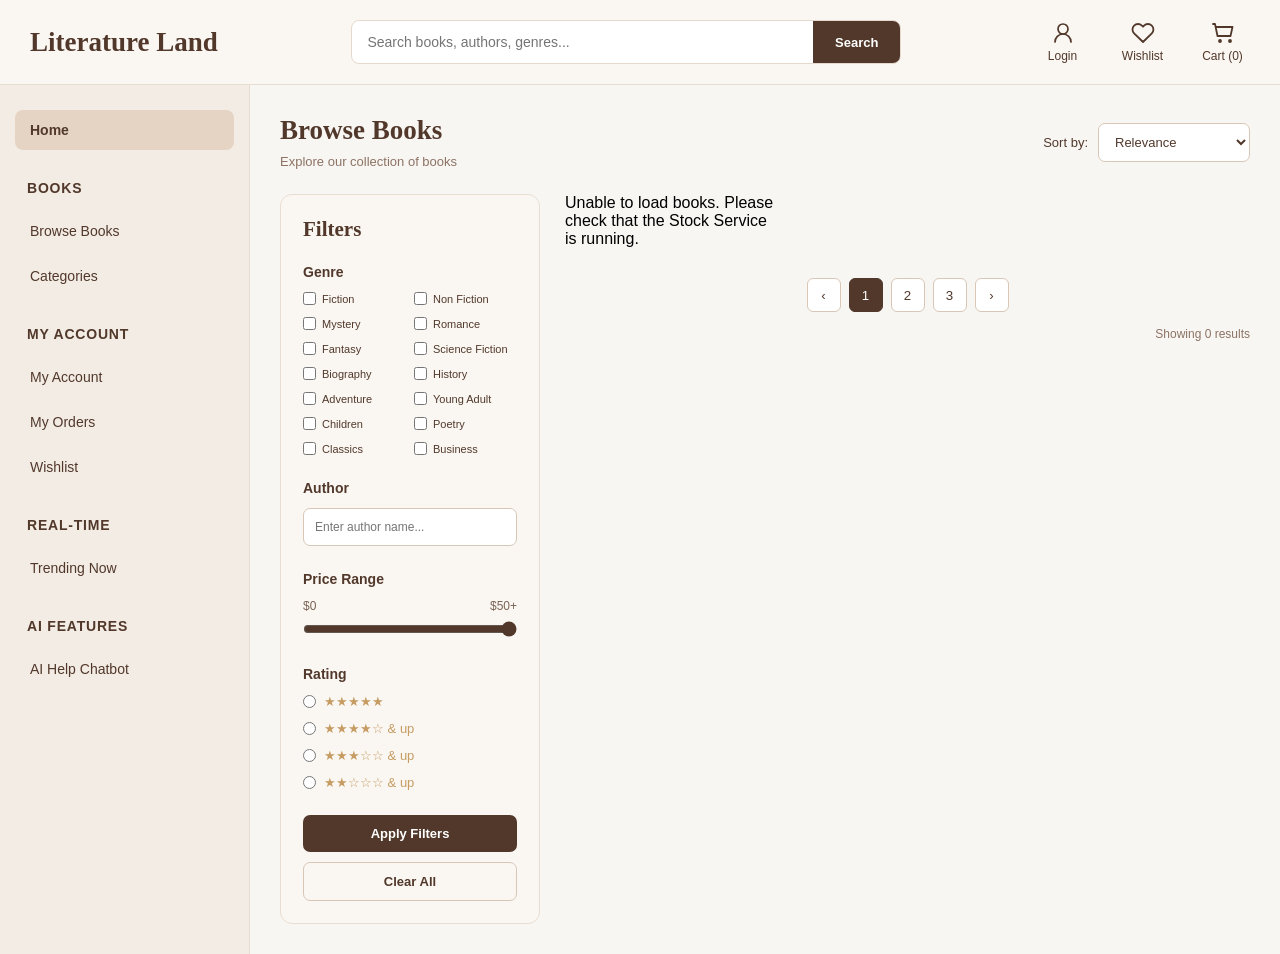
==== frontend/browse/browse.html @ 7e0a7d41 "connected browse books to backend connected the browse books page to the stock service api to displa" ====
<!DOCTYPE html>
<html lang="en">

<head>
    <meta charset="UTF-8">
    <meta name="viewport" content="width=device-width, initial-scale=1.0">

    <title>Browse Books | Literature Land</title>

    <!-- CSS -->
    <link rel="stylesheet" href="browse.css">
</head>

<body>

    <!-- HEADER -->
    <div id="header-container"></div>

    <!-- PAGE CONTAINER -->
    <div class="page-container">

        <!-- SIDEBAR -->
        <aside class="sidebar" id="sidebar-container"></aside>

        <!-- MAIN CONTENT -->
        <main class="main-content">

            <!-- SEARCH RESULTS HEADER -->
            <div class="results-header">

                <div>
                    <h1>Browse Books</h1>
                    <p id="resultsCount">Explore our collection of books</p>
                </div>

                <!-- SORT BOOKS -->
                <div class="sort-container">
                    <label for="sortBooks">Sort by:</label>

                    <select id="sortBooks">
                        <option value="relevance">Relevance</option>
                        <option value="price-low">Price: Low to High</option>
                        <option value="price-high">Price: High to Low</option>
                        <option value="rating">Highest Rated</option>
                        <option value="newest">Newest</option>
                    </select>
                </div>

            </div>

            <!-- BROWSE CONTENT -->
            <div class="browse-content">

                <!-- FILTER PANEL -->
                <aside class="filter-panel">

                    <h2>Filters</h2>

                    <!-- GENRE FILTER -->
                    <div class="filter-group">

                        <h3>Genre</h3>

                        <div class="genre-options">

                            <label><input type="checkbox" value="Fiction"> Fiction</label>
                            <label><input type="checkbox" value="Non Fiction"> Non Fiction</label>
                            <label><input type="checkbox" value="Mystery"> Mystery</label>
                            <label><input type="checkbox" value="Romance"> Romance</label>
                            <label><input type="checkbox" value="Fantasy"> Fantasy</label>
                            <label><input type="checkbox" value="Science Fiction"> Science Fiction</label>
                            <label><input type="checkbox" value="Biography"> Biography</label>
                            <label><input type="checkbox" value="History"> History</label>
                            <label><input type="checkbox" value="Adventure"> Adventure</label>
                            <label><input type="checkbox" value="Young Adult"> Young Adult</label>
                            <label><input type="checkbox" value="Children"> Children</label>
                            <label><input type="checkbox" value="Poetry"> Poetry</label>
                            <label><input type="checkbox" value="Classics"> Classics</label>
                            <label><input type="checkbox" value="Business"> Business</label>

                        </div>

                    </div>

                    <!-- AUTHOR FILTER -->
                    <div class="filter-group">

                        <h3>Author</h3>

                        <input
                            type="text"
                            id="authorFilter"
                            placeholder="Enter author name..."
                        >

                    </div>

                    <!-- PRICE FILTER -->
                    <div class="filter-group">

                        <h3>Price Range</h3>

                        <div class="price-labels">
                            <span>$0</span>
                            <span id="priceValue">$50+</span>
                        </div>

                        <input
                            type="range"
                            id="priceFilter"
                            min="0"
                            max="100"
                            value="100"
                        >

                    </div>

                    <!-- RATING FILTER -->
                    <div class="filter-group">

                        <h3>Rating</h3>

                        <div class="rating-options">

                            <label>
                                <input type="radio" name="rating" value="5">
                                ★★★★★
                            </label>

                            <label>
                                <input type="radio" name="rating" value="4">
                                ★★★★☆ & up
                            </label>

                            <label>
                                <input type="radio" name="rating" value="3">
                                ★★★☆☆ & up
                            </label>

                            <label>
                                <input type="radio" name="rating" value="2">
                                ★★☆☆☆ & up
                            </label>

                        </div>

                    </div>

                    <!-- FILTER BUTTONS -->
                    <div class="filter-buttons">

                        <button id="applyFilters" type="button">
                            Apply Filters
                        </button>

                        <button id="clearFilters" type="button">
                            Clear All
                        </button>

                    </div>

                </aside>

                <!-- BOOK RESULTS -->
                <section class="books-section">

                    <!-- BOOK GRID -->
                    <div class="books-grid" id="booksGrid">

                        <!-- BOOKS WILL BE DISPLAYED HERE -->

                    </div>

                    <!-- PAGINATION -->
                    <div class="pagination">

                        <button id="previousPage" type="button">
                            &lsaquo;
                        </button>

                        <button class="page-number active" type="button">
                            1
                        </button>

                        <button class="page-number" type="button">
                            2
                        </button>

                        <button class="page-number" type="button">
                            3
                        </button>

                        <button id="nextPage" type="button">
                            &rsaquo;
                        </button>

                    </div>

                    <!-- RESULTS INFORMATION -->
                    <p class="results-info" id="resultsInfo">
                        Showing 0 results
                    </p>

                </section>

            </div>

        </main>

    </div>

    <!-- JAVASCRIPT -->
    <script src="browse.js"></script>

</body>

</html>
---- frontend/browse/browse.css ----
/* RESET */

* {
    margin: 0;
    padding: 0;
    box-sizing: border-box;
}

/* BODY */

body {
    font-family: Arial, sans-serif;
    min-width: 900px;
    background-color: #F8F6F3;
}

/* HEADER */

.header {
    height: 85px;
    background-color: #FAF7F2;
    border-bottom: 1px solid #E8DDD1;
    padding: 0 30px;
    display: flex;
    align-items: center;
    justify-content: space-between;
    gap: 20px;
}

/* HEADER LOGO */

.header-logo {
    flex-shrink: 0;
}

.header-logo a {
    font-family: Georgia, 'Times New Roman', serif;
    font-size: 27px;
    font-weight: bold;
    color: #51382B;
    text-decoration: none;
    white-space: nowrap;
}

/* SEARCH BAR */

.header-search {
    display: flex;
    align-items: center;
    flex: 1;
    width: 100%;
    max-width: 550px;
    min-width: 0;
    height: 44px;
    border: 1px solid #E5D9CD;
    border-radius: 8px;
    background-color: #FFFFFF;
    overflow: hidden;
}

.header-search input {
    flex: 1;
    min-width: 0;
    height: 100%;
    padding: 0 15px;
    border: none;
    outline: none;
    background: transparent;
    font-size: 14px;
}

.header-search button {
    height: 100%;
    padding: 0 22px;
    border: none;
    background-color: #51382B;
    color: white;
    font-size: 13px;
    font-weight: 600;
    cursor: pointer;
}

.header-search button:hover {
    background-color: #6B4C3B;
}

/* HEADER ACTIONS */

.header-actions {
    display: flex;
    align-items: center;
    justify-content: flex-end;
    gap: 25px;
    flex-shrink: 0;
}

/* HEADER ACTION LINKS */

.header-action {
    display: flex;
    flex-direction: column;
    align-items: center;
    justify-content: center;
    gap: 4px;
    min-width: 55px;
    color: #51382B;
    text-decoration: none;
    font-size: 12px;
    font-weight: 500;
    white-space: nowrap;
}

.header-action:hover {
    color: #C69C63;
}

/* HEADER ICONS */

.header-action img {
    width: 24px;
    height: 24px;
    display: block;
}

/* CART COUNT */

#cart-count {
    font-size: inherit;
}

/* PAGE CONTAINER */

.page-container {
    display: flex;
    min-height: calc(100vh - 85px);
}

/* SIDEBAR */

.sidebar {
    width: 250px;
    flex-shrink: 0;
    background-color: #F3ECE4;
    padding: 25px 15px;
    border-right: 1px solid #E8DDD1;
}

/* SIDEBAR NAVIGATION */

.sidebar-nav {
    display: flex;
    flex-direction: column;
    gap: 5px;
}

/* SIDEBAR HEADINGS */

.sidebar-heading {
    font-size: 14px;
    font-weight: 700;
    color: #51382B;
    letter-spacing: 0.8px;
    margin: 25px 12px 10px;
}

/* SIDEBAR LINKS */

.sidebar-link {
    display: block;
    padding: 12px 15px;
    border-radius: 8px;
    color: #51382B;
    text-decoration: none;
    font-size: 14px;
}

.sidebar-link:hover {
    background-color: #E9DCD0;
}

/* ACTIVE PAGE */

.sidebar-link.active {
    background-color: #E5D4C4;
    font-weight: bold;
}

/* MAIN CONTENT */

.main-content {
    flex: 1;
    min-width: 0;
    padding: 30px;
    background-color: #F8F6F3;
}

/* RESULTS HEADER */

.results-header {
    display: flex;
    justify-content: space-between;
    align-items: center;
    gap: 20px;
    margin-bottom: 25px;
}

.results-header h1 {
    font-family: Georgia, 'Times New Roman', serif;
    font-size: 27px;
    color: #51382B;
    margin-bottom: 8px;
}

.results-header p {
    font-size: 13px;
    color: #8C7364;
}

/* SORT CONTAINER */

.sort-container {
    display: flex;
    align-items: center;
    gap: 10px;
    flex-shrink: 0;
}

.sort-container label {
    font-size: 13px;
    color: #51382B;
}

.sort-container select {
    padding: 10px 12px;
    border: 1px solid #D8C7B7;
    border-radius: 7px;
    background-color: #FFFFFF;
    color: #51382B;
    font-size: 13px;
    cursor: pointer;
}

/* BROWSE CONTENT */

.browse-content {
    display: grid;
    grid-template-columns: 260px minmax(0, 1fr);
    gap: 25px;
    align-items: start;
}

/* FILTER PANEL */

.filter-panel {
    background-color: #FAF7F2;
    border: 1px solid #E8DDD1;
    border-radius: 12px;
    padding: 22px;
}

.filter-panel h2 {
    font-family: Georgia, 'Times New Roman', serif;
    font-size: 21px;
    color: #51382B;
    margin-bottom: 22px;
}

/* FILTER GROUP */

.filter-group {
    margin-bottom: 25px;
}

.filter-group h3 {
    font-size: 14px;
    color: #51382B;
    margin-bottom: 12px;
}

/* GENRE OPTIONS */

.genre-options {
    display: grid;
    grid-template-columns: repeat(2, minmax(0, 1fr));
    gap: 12px 8px;
}

.genre-options label {
    display: flex;
    align-items: center;
    gap: 6px;
    font-size: 11px;
    color: #51382B;
    cursor: pointer;
}

.genre-options input {
    accent-color: #51382B;
    flex-shrink: 0;
}

/* AUTHOR FILTER */

#authorFilter {
    width: 100%;
    padding: 11px;
    border: 1px solid #D8C7B7;
    border-radius: 7px;
    background-color: #FFFFFF;
    font-size: 12px;
    outline: none;
}

#authorFilter:focus {
    border-color: #51382B;
}

/* PRICE FILTER */

.price-labels {
    display: flex;
    justify-content: space-between;
    margin-bottom: 8px;
    font-size: 12px;
    color: #7A6254;
}

#priceFilter {
    width: 100%;
    accent-color: #51382B;
    cursor: pointer;
}

/* RATING OPTIONS */

.rating-options {
    display: flex;
    flex-direction: column;
    gap: 12px;
}

.rating-options label {
    display: flex;
    align-items: center;
    gap: 8px;
    font-size: 13px;
    color: #C69C63;
    cursor: pointer;
}

.rating-options input {
    accent-color: #51382B;
}

/* FILTER BUTTONS */

.filter-buttons {
    display: flex;
    flex-direction: column;
    gap: 10px;
}

.filter-buttons button {
    width: 100%;
    padding: 11px;
    border-radius: 7px;
    font-size: 13px;
    font-weight: bold;
    cursor: pointer;
}

/* APPLY FILTERS */

#applyFilters {
    background-color: #51382B;
    color: #FFFFFF;
    border: none;
}

#applyFilters:hover {
    background-color: #6B4C3B;
}

/* CLEAR FILTERS */

#clearFilters {
    background-color: transparent;
    color: #51382B;
    border: 1px solid #D8C7B7;
}

#clearFilters:hover {
    background-color: #E9DCD0;
}

/* BOOK RESULTS */

.books-section {
    min-width: 0;
}

/* BOOK GRID */

.books-grid {
    display: grid;
    grid-template-columns: repeat(3, minmax(0, 1fr));
    gap: 22px;
}

/* BOOK CARD */

.browse-book-card {
    position: relative;
    min-width: 0;
    background-color: #FAF7F2;
    border: 1px solid #E8DDD1;
    border-radius: 12px;
    padding: 15px;
    text-align: center;
}

/* BOOK COVER */

.browse-book-cover {
    height: 180px;
    background-color: #E9DCD0;
    border: 1px solid #D8C7B7;
    border-radius: 8px;
    display: flex;
    align-items: center;
    justify-content: center;
    color: #8C7364;
    font-size: 12px;
    margin-bottom: 12px;
}

/* BOOK TITLE */

.browse-book-card h3 {
    font-size: 14px;
    color: #51382B;
    margin-bottom: 5px;
}

/* BOOK AUTHOR */

.browse-book-author {
    font-size: 12px;
    color: #8C7364;
    margin-bottom: 8px;
}

/* BOOK RATING */

.browse-book-rating {
    font-size: 16px;
    color: #C69C63;
    margin-bottom: 8px;
}

.browse-book-rating span {
    font-size: 11px;
    color: #8C7364;
}

/* BOOK PRICE */

.browse-book-price {
    font-size: 14px;
    font-weight: bold;
    color: #51382B;
}

/* WISHLIST BUTTON */

.wishlist-button {
    position: absolute;
    top: 12px;
    right: 12px;
    border: none;
    background-color: #FFFFFF;
    border-radius: 50%;
    width: 30px;
    height: 30px;
    display: flex;
    align-items: center;
    justify-content: center;
    cursor: pointer;
}

.wishlist-button img {
    width: 18px;
    height: 18px;
}

/* PAGINATION */

.pagination {
    display: flex;
    justify-content: center;
    align-items: center;
    gap: 8px;
    margin-top: 30px;
}

.pagination button {
    width: 34px;
    height: 34px;
    border: 1px solid #D8C7B7;
    border-radius: 6px;
    background-color: #FFFFFF;
    color: #51382B;
    cursor: pointer;
}

.pagination button:hover {
    background-color: #E9DCD0;
}

.pagination .active {
    background-color: #51382B;
    color: #FFFFFF;
    border-color: #51382B;
}

/* RESULTS INFORMATION */

.results-info {
    text-align: right;
    margin-top: 15px;
    font-size: 12px;
    color: #8C7364;
}

/* SMALLER SCREENS */

@media (max-width: 1200px) {
    .browse-content {
        grid-template-columns: 220px minmax(0, 1fr);
        gap: 18px;
    }

    .books-grid {
        grid-template-columns: repeat(2, minmax(0, 1fr));
    }

    .main-content {
        padding: 20px;
    }
}
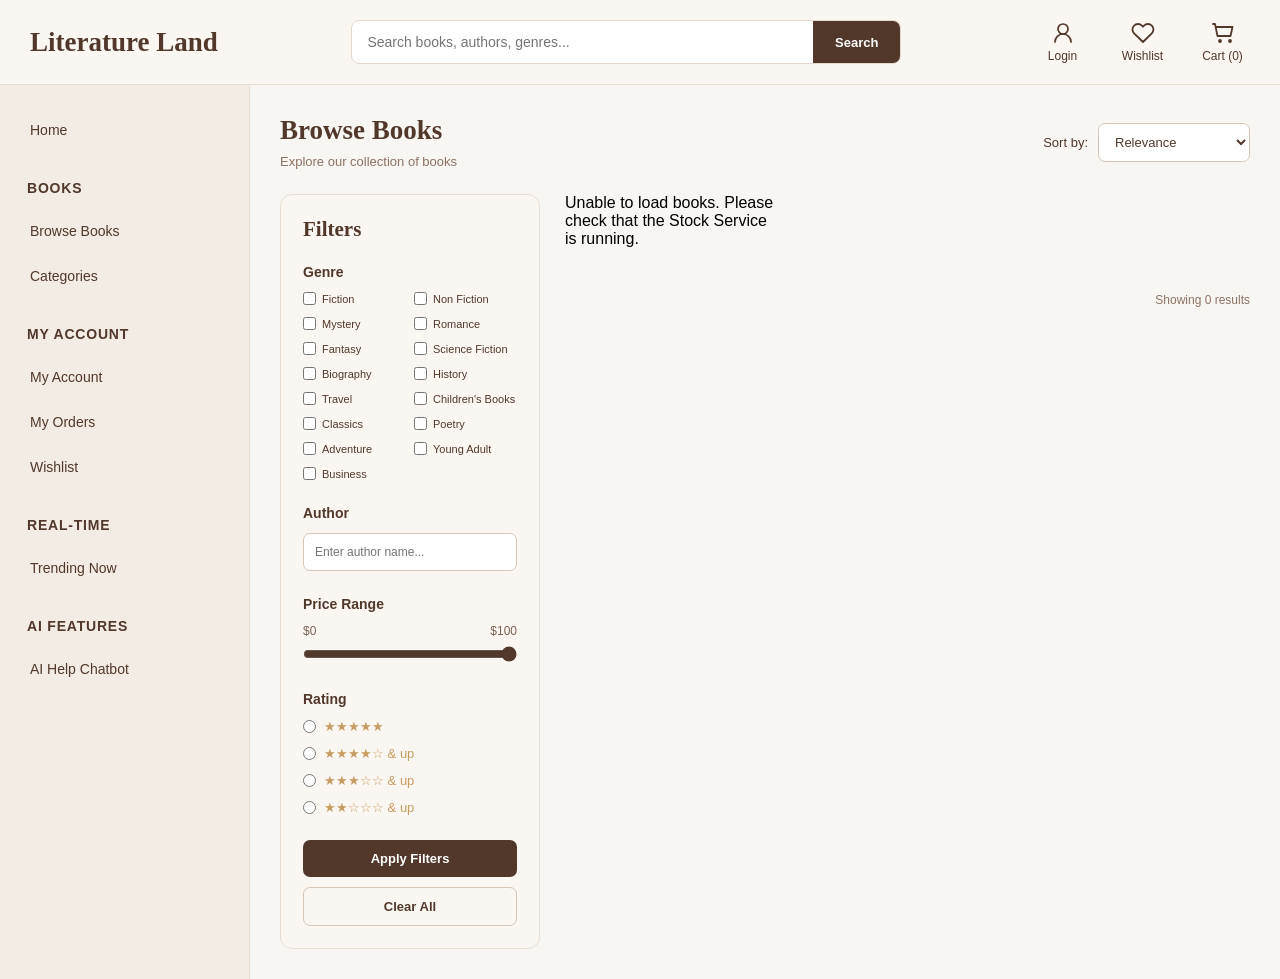
==== commit a04b80e8: "added frontend pages created and styled frontend pages, including the ai chatbot. backend connection" ====
--- a/frontend/browse/browse.html
+++ b/frontend/browse/browse.html
@@ -35,6 +35,7 @@
 
                 <!-- SORT BOOKS -->
                 <div class="sort-container">
+
                     <label for="sortBooks">Sort by:</label>
 
                     <select id="sortBooks">
@@ -44,6 +45,7 @@
                         <option value="rating">Highest Rated</option>
                         <option value="newest">Newest</option>
                     </select>
+
                 </div>
 
             </div>
@@ -63,20 +65,80 @@
 
                         <div class="genre-options">
 
-                            <label><input type="checkbox" value="Fiction"> Fiction</label>
-                            <label><input type="checkbox" value="Non Fiction"> Non Fiction</label>
-                            <label><input type="checkbox" value="Mystery"> Mystery</label>
-                            <label><input type="checkbox" value="Romance"> Romance</label>
-                            <label><input type="checkbox" value="Fantasy"> Fantasy</label>
-                            <label><input type="checkbox" value="Science Fiction"> Science Fiction</label>
-                            <label><input type="checkbox" value="Biography"> Biography</label>
-                            <label><input type="checkbox" value="History"> History</label>
-                            <label><input type="checkbox" value="Adventure"> Adventure</label>
-                            <label><input type="checkbox" value="Young Adult"> Young Adult</label>
-                            <label><input type="checkbox" value="Children"> Children</label>
-                            <label><input type="checkbox" value="Poetry"> Poetry</label>
-                            <label><input type="checkbox" value="Classics"> Classics</label>
-                            <label><input type="checkbox" value="Business"> Business</label>
+                            <label>
+                                <input type="checkbox" value="Fiction">
+                                Fiction
+                            </label>
+
+                            <label>
+                                <input type="checkbox" value="Non Fiction">
+                                Non Fiction
+                            </label>
+
+                            <label>
+                                <input type="checkbox" value="Mystery">
+                                Mystery
+                            </label>
+
+                            <label>
+                                <input type="checkbox" value="Romance">
+                                Romance
+                            </label>
+
+                            <label>
+                                <input type="checkbox" value="Fantasy">
+                                Fantasy
+                            </label>
+
+                            <label>
+                                <input type="checkbox" value="Science Fiction">
+                                Science Fiction
+                            </label>
+
+                            <label>
+                                <input type="checkbox" value="Biography">
+                                Biography
+                            </label>
+
+                            <label>
+                                <input type="checkbox" value="History">
+                                History
+                            </label>
+
+                            <label>
+                                <input type="checkbox" value="Travel">
+                                Travel
+                            </label>
+
+                            <label>
+                                <input type="checkbox" value="Children's Books">
+                                Children's Books
+                            </label>
+
+                            <label>
+                                <input type="checkbox" value="Classics">
+                                Classics
+                            </label>
+
+                            <label>
+                                <input type="checkbox" value="Poetry">
+                                Poetry
+                            </label>
+
+                            <label>
+                                <input type="checkbox" value="Adventure">
+                                Adventure
+                            </label>
+
+                            <label>
+                                <input type="checkbox" value="Young Adult">
+                                Young Adult
+                            </label>
+
+                            <label>
+                                <input type="checkbox" value="Business">
+                                Business
+                            </label>
 
                         </div>
 
@@ -102,7 +164,7 @@
 
                         <div class="price-labels">
                             <span>$0</span>
-                            <span id="priceValue">$50+</span>
+                            <span id="priceValue">$100</span>
                         </div>
 
                         <input
@@ -174,25 +236,7 @@
                     <!-- PAGINATION -->
                     <div class="pagination">
 
-                        <button id="previousPage" type="button">
-                            &lsaquo;
-                        </button>
-
-                        <button class="page-number active" type="button">
-                            1
-                        </button>
-
-                        <button class="page-number" type="button">
-                            2
-                        </button>
-
-                        <button class="page-number" type="button">
-                            3
-                        </button>
-
-                        <button id="nextPage" type="button">
-                            &rsaquo;
-                        </button>
+                        <!-- PAGE BUTTONS ADDED BY JAVASCRIPT -->
 
                     </div>
 
@@ -209,7 +253,10 @@
 
     </div>
 
-    <!-- JAVASCRIPT -->
+    <!-- SHARED CART COUNTER -->
+    <script src="../components/cart-header.js"></script>
+
+    <!-- BROWSE BOOKS JAVASCRIPT -->
     <script src="browse.js"></script>
 
 </body>
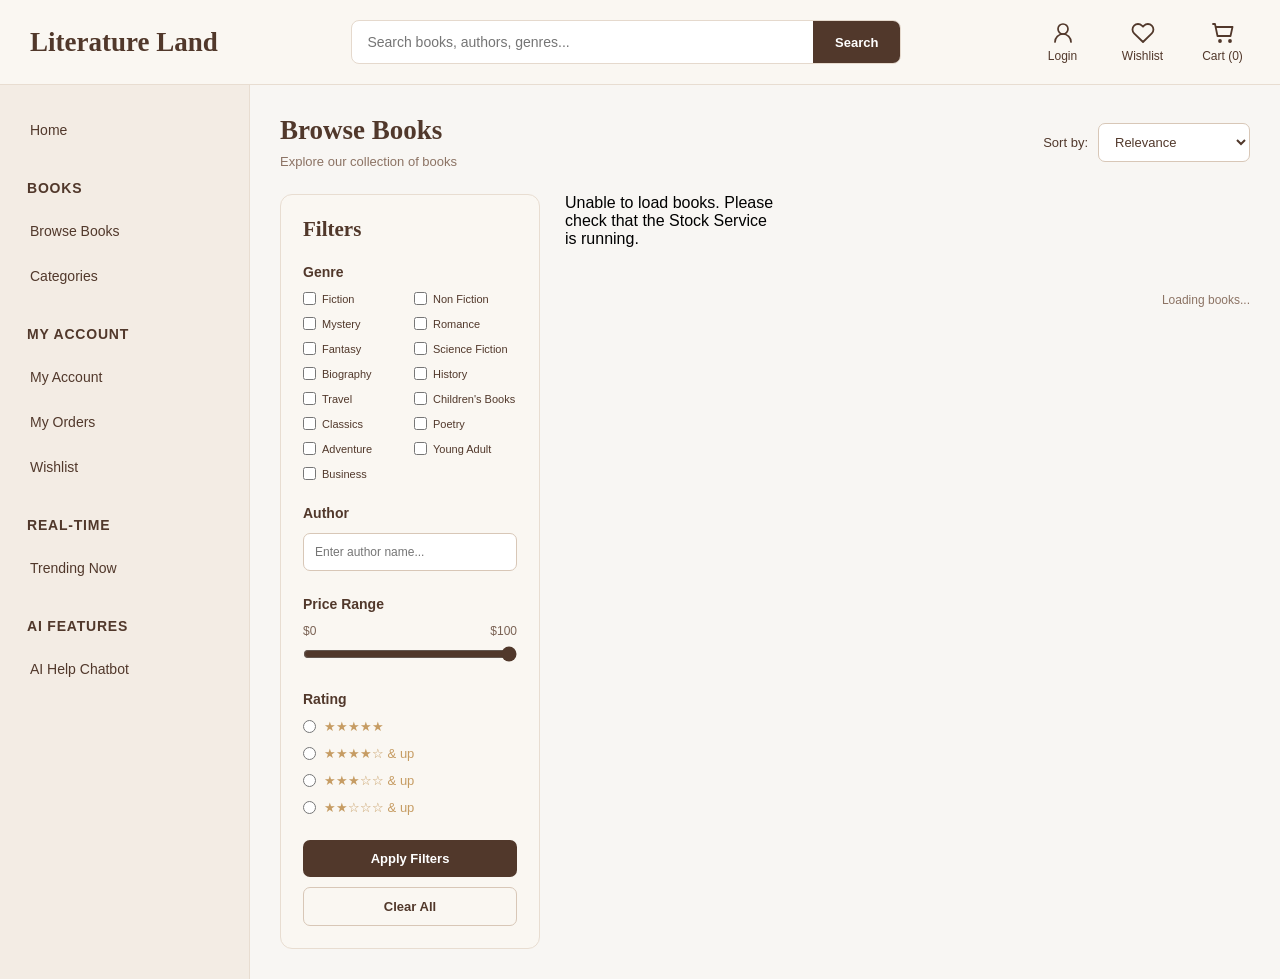
==== commit c83dc4d1: "fixed searching" ====
--- a/frontend/browse/browse.html
+++ b/frontend/browse/browse.html
@@ -242,7 +242,7 @@
 
                     <!-- RESULTS INFORMATION -->
                     <p class="results-info" id="resultsInfo">
-                        Showing 0 results
+                        Loading books...
                     </p>
 
                 </section>
